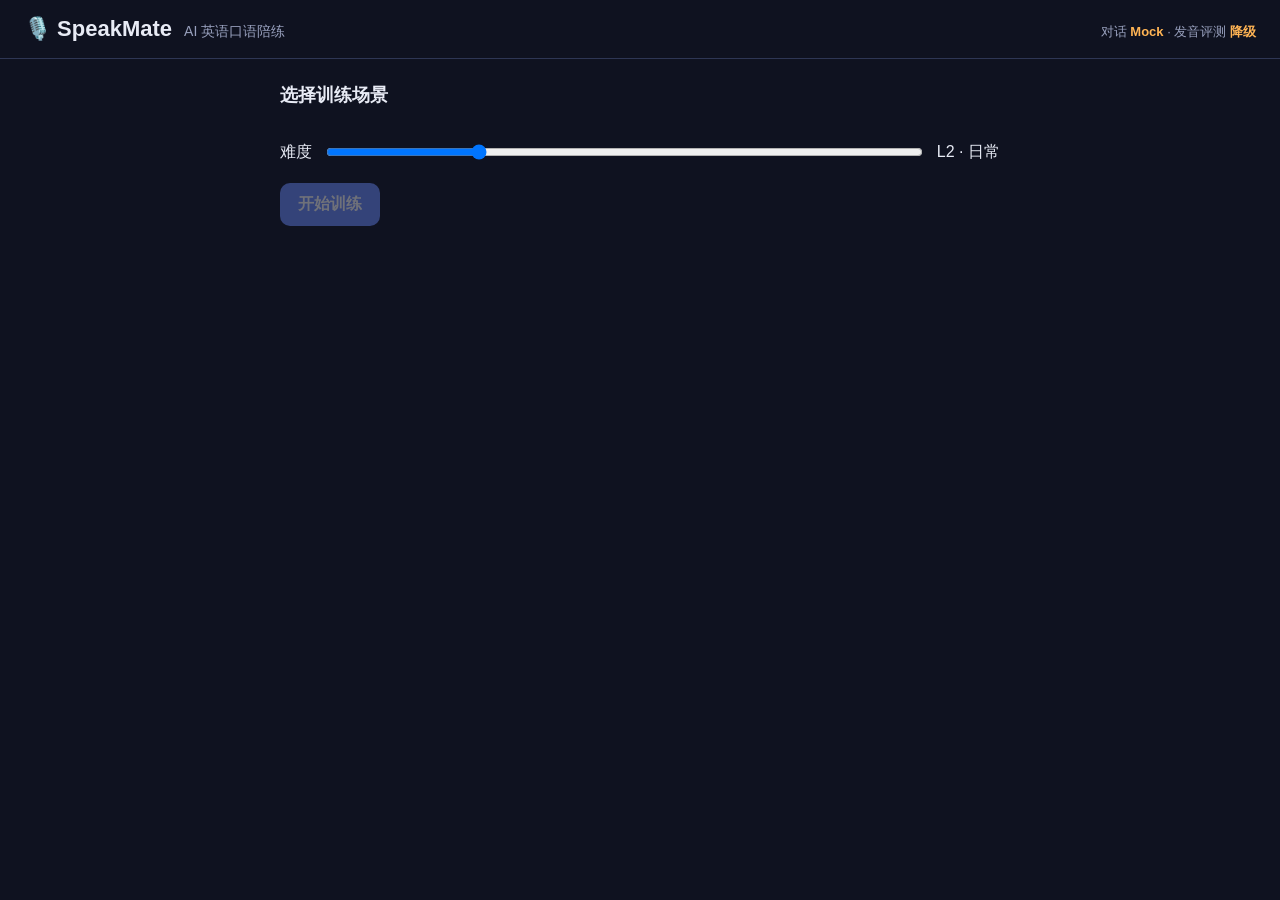
==== templates/index.html @ 8f320116 "功能: SPA 前端(选场景→语音对话→反馈→总结) - 单页:场景卡片 + 难度,按住说话(Web Speech API ASR + MediaRecorder) - 流式渲染 AI 回复并自动播放" ====
<!DOCTYPE html>
<html lang="zh">
<head>
  <meta charset="utf-8">
  <meta name="viewport" content="width=device-width, initial-scale=1">
  <title>SpeakMate — AI 英语口语陪练</title>
  <link rel="stylesheet" href="/static/style.css">
</head>
<body>
  <header>
    <h1>🎙️ SpeakMate</h1>
    <span class="tagline">AI 英语口语陪练</span>
    <span id="status" class="status"></span>
  </header>

  <!-- 1. 选场景 -->
  <section id="setup" class="panel">
    <h2>选择训练场景</h2>
    <div id="scenarioList" class="scenario-grid"></div>
    <div class="difficulty">
      <label>难度</label>
      <input type="range" id="difficulty" min="1" max="5" value="2">
      <span id="difficultyLabel">L2 · 日常</span>
    </div>
    <button id="startBtn" class="primary" disabled>开始训练</button>
  </section>

  <!-- 2. 对话 -->
  <section id="chat" class="panel hidden">
    <div class="chat-head">
      <span id="chatScenario"></span>
      <button id="endBtn" class="ghost">结束 · 课后总结</button>
    </div>
    <div id="messages" class="messages"></div>
    <div class="mic-bar">
      <button id="micBtn" class="mic">按住说话</button>
      <span id="micHint" class="hint">用 Chrome 打开,首次需允许麦克风</span>
    </div>
  </section>

  <!-- 3. 课后总结 -->
  <section id="summary" class="panel hidden">
    <h2>📊 课后总结</h2>
    <div id="summaryBody"></div>
    <button id="restartBtn" class="primary">再练一次</button>
  </section>

  <script src="/static/app.js"></script>
</body>
</html>
---- static/style.css ----
:root {
  --bg: #0f1220; --panel: #1a1f33; --card: #232a44; --accent: #6c8cff;
  --accent2: #46d39a; --text: #e8ebf5; --muted: #98a0bd; --warn: #ffb454;
  --bad: #ff6b6b; --line: #2e3654;
}
* { box-sizing: border-box; }
body {
  margin: 0; background: var(--bg); color: var(--text);
  font-family: -apple-system, "Segoe UI", "PingFang SC", Roboto, sans-serif;
}
header {
  display: flex; align-items: baseline; gap: 12px; padding: 16px 24px;
  border-bottom: 1px solid var(--line);
}
header h1 { margin: 0; font-size: 22px; }
.tagline { color: var(--muted); font-size: 14px; }
.status { margin-left: auto; font-size: 13px; color: var(--muted); }
.status .ok { color: var(--accent2); }
.status .off { color: var(--warn); }

.panel { max-width: 760px; margin: 24px auto; padding: 0 20px; }
.hidden { display: none; }
h2 { font-size: 18px; }

.scenario-grid {
  display: grid; grid-template-columns: repeat(auto-fill, minmax(220px, 1fr));
  gap: 12px;
}
.scenario {
  background: var(--card); border: 2px solid transparent; border-radius: 12px;
  padding: 14px; cursor: pointer; transition: border-color .15s;
}
.scenario:hover { border-color: var(--line); }
.scenario.sel { border-color: var(--accent); }
.scenario .name { font-weight: 600; margin-bottom: 6px; }
.scenario .goal { font-size: 13px; color: var(--muted); line-height: 1.5; }

.difficulty { display: flex; align-items: center; gap: 12px; margin: 20px 0; }
.difficulty input { flex: 1; }

button {
  font: inherit; border: none; border-radius: 10px; padding: 11px 18px;
  cursor: pointer;
}
button.primary { background: var(--accent); color: #fff; font-weight: 600; }
button.primary:disabled { opacity: .4; cursor: not-allowed; }
button.ghost { background: transparent; color: var(--muted); border: 1px solid var(--line); }
button.mic {
  background: var(--accent2); color: #06281c; font-weight: 700; font-size: 16px;
  padding: 16px 40px; border-radius: 40px; user-select: none;
}
button.mic.rec { background: var(--bad); color: #fff; animation: pulse 1s infinite; }
@keyframes pulse { 50% { opacity: .65; } }

.chat-head { display: flex; align-items: center; margin-bottom: 12px; }
.chat-head span { font-weight: 600; }
.chat-head button { margin-left: auto; }

.messages { min-height: 50vh; display: flex; flex-direction: column; gap: 14px; }
.bubble { max-width: 80%; padding: 10px 14px; border-radius: 14px; line-height: 1.5; }
.bubble.ai { background: var(--card); align-self: flex-start; border-bottom-left-radius: 4px; }
.bubble.me { background: var(--accent); color: #fff; align-self: flex-end; border-bottom-right-radius: 4px; }

.feedback { align-self: flex-end; max-width: 80%; font-size: 13px; }
.card {
  background: var(--panel); border: 1px solid var(--line); border-radius: 10px;
  padding: 10px 12px; margin-top: 6px;
}
.card .lbl { color: var(--muted); font-size: 12px; }
.score-row { display: flex; gap: 14px; flex-wrap: wrap; margin-top: 4px; }
.score { font-weight: 700; }
.score .n { font-size: 18px; }
.degraded { color: var(--warn); font-size: 12px; }
.fix { margin-top: 4px; }
.fix .old { color: var(--bad); text-decoration: line-through; }
.fix .new { color: var(--accent2); }

.mic-bar { display: flex; flex-direction: column; align-items: center; gap: 8px; margin-top: 20px; }
.hint { color: var(--muted); font-size: 12px; }

.bars { display: flex; flex-direction: column; gap: 8px; margin: 14px 0; }
.bar-row { display: flex; align-items: center; gap: 10px; font-size: 14px; }
.bar-row .k { width: 110px; color: var(--muted); }
.bar { flex: 1; height: 10px; background: var(--card); border-radius: 6px; overflow: hidden; }
.bar > i { display: block; height: 100%; background: linear-gradient(90deg, var(--accent), var(--accent2)); }
.bar-row .v { width: 42px; text-align: right; }
.na { color: var(--muted); font-style: italic; }
ul.tight { margin: 6px 0; padding-left: 20px; line-height: 1.7; }
.advice { background: var(--card); border-radius: 10px; padding: 12px; line-height: 1.6; }
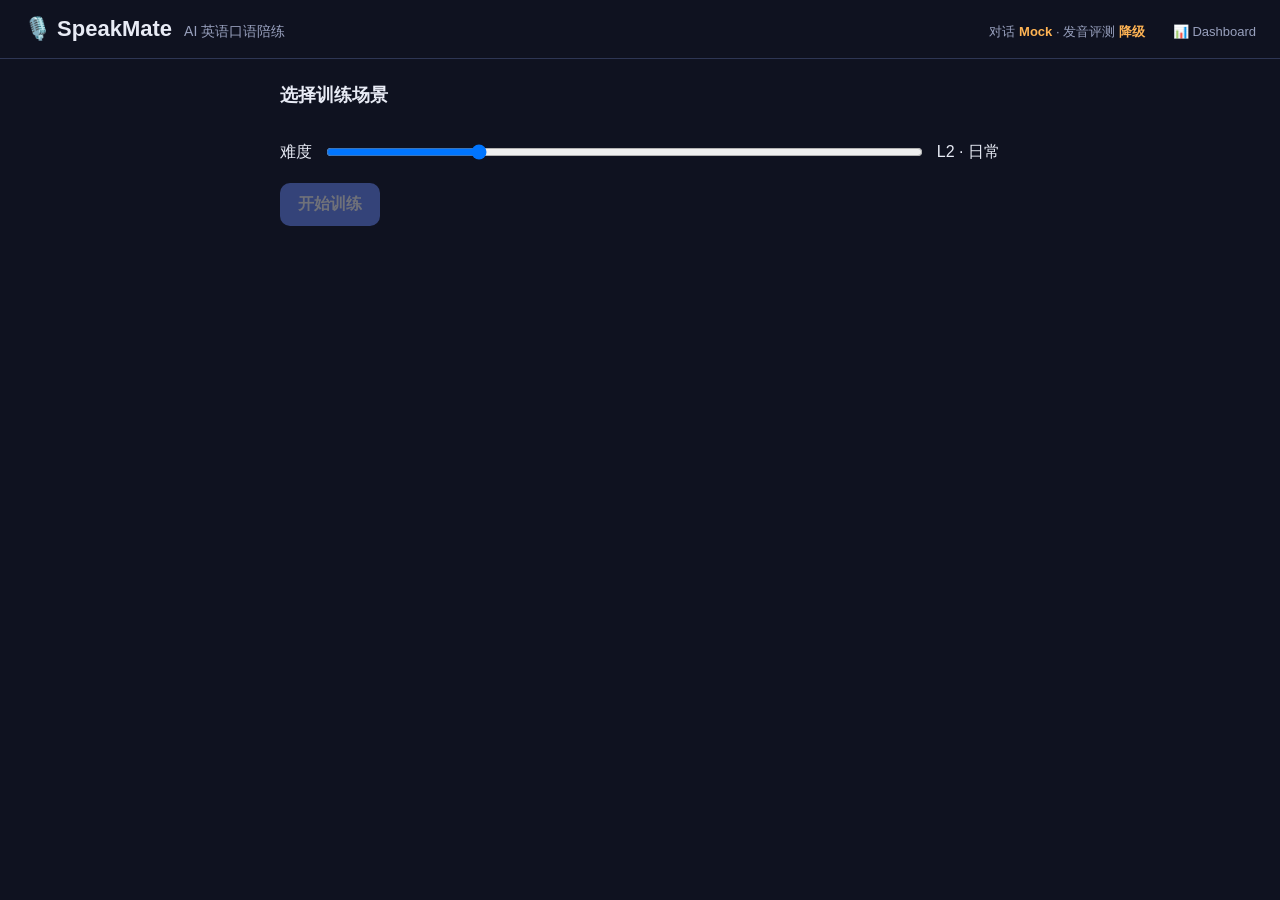
==== commit 69102359: "功能: Dashboard 页面与聚合(纯 SVG,无图表库) - dashboard.py:练习量/时长/打卡/六维/成长曲线/场景覆盖/错误分布 - 六维雷达 + 成长折线用手绘 SVG,离线可用" ====
--- a/templates/index.html
+++ b/templates/index.html
@@ -11,6 +11,7 @@
     <h1>🎙️ SpeakMate</h1>
     <span class="tagline">AI 英语口语陪练</span>
     <span id="status" class="status"></span>
+    <a class="status" href="/dashboard" style="margin-left:16px">📊 Dashboard</a>
   </header>
 
   <!-- 1. 选场景 -->
--- a/static/style.css
+++ b/static/style.css
@@ -85,5 +85,19 @@
 .bar > i { display: block; height: 100%; background: linear-gradient(90deg, var(--accent), var(--accent2)); }
 .bar-row .v { width: 42px; text-align: right; }
 .na { color: var(--muted); font-style: italic; }
+
+/* Dashboard */
+a.status { text-decoration: none; }
+.stat-grid { display: grid; grid-template-columns: repeat(4, 1fr); gap: 12px; }
+.stat { background: var(--card); border-radius: 12px; padding: 16px; text-align: center; }
+.stat .sv { font-size: 26px; font-weight: 700; color: var(--accent2); }
+.stat .sk { color: var(--muted); font-size: 13px; margin-top: 4px; }
+.dash-row { display: grid; grid-template-columns: 1fr 1fr; gap: 16px; margin-top: 16px; }
+.dash-card { background: var(--panel); border: 1px solid var(--line); border-radius: 12px; padding: 16px; }
+.dash-card h3 { margin: 0 0 10px; font-size: 15px; }
+@media (max-width: 640px) {
+  .stat-grid { grid-template-columns: repeat(2, 1fr); }
+  .dash-row { grid-template-columns: 1fr; }
+}
 ul.tight { margin: 6px 0; padding-left: 20px; line-height: 1.7; }
 .advice { background: var(--card); border-radius: 10px; padding: 12px; line-height: 1.6; }
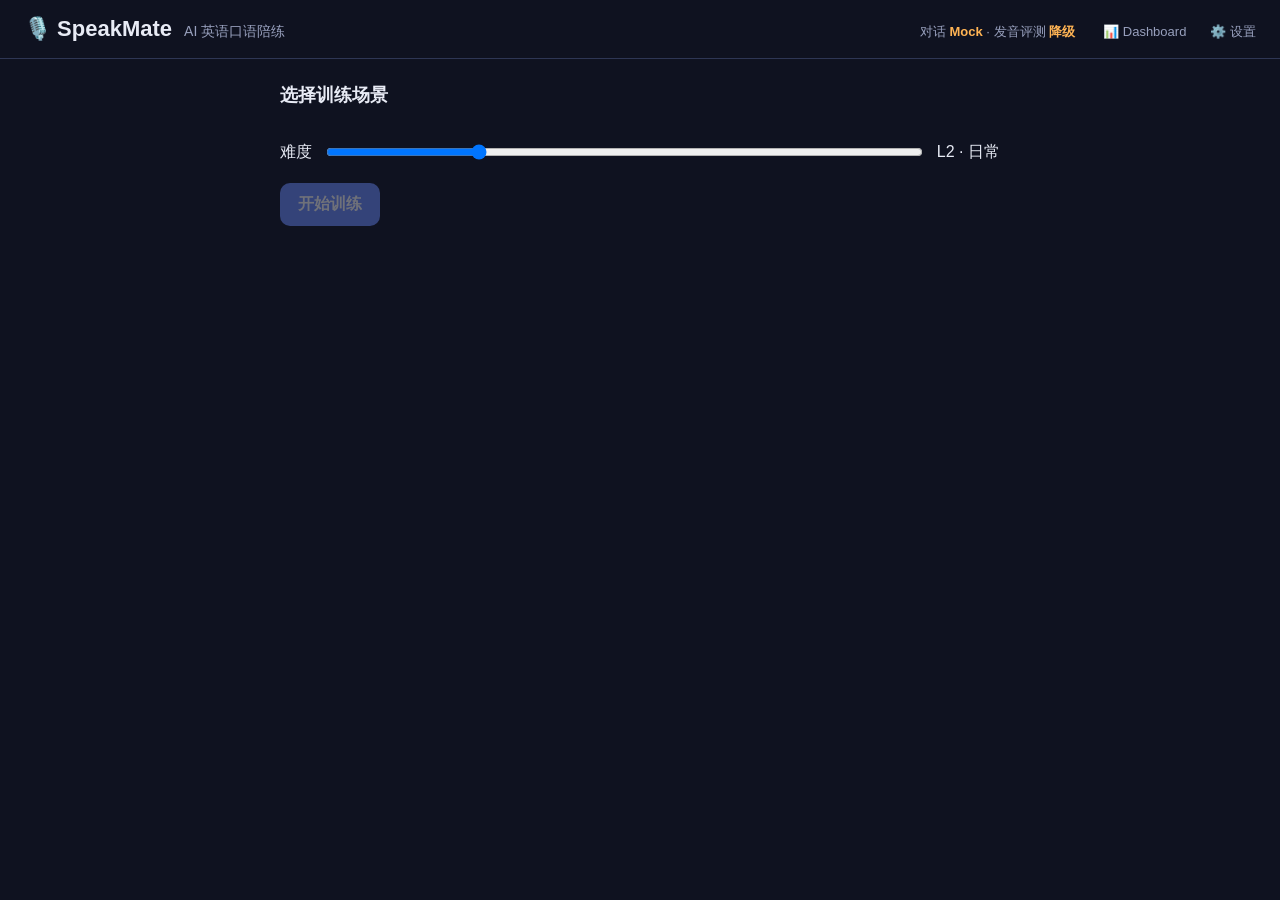
==== commit b3eedaf9: "功能: 设置页与接口(配置/测试自己的 Key) - /settings 页面 + GET/POST /api/settings:回显打码、保存即 apply_overrides+reload 热生效" ====
--- a/templates/index.html
+++ b/templates/index.html
@@ -12,6 +12,7 @@
     <span class="tagline">AI 英语口语陪练</span>
     <span id="status" class="status"></span>
     <a class="status" href="/dashboard" style="margin-left:16px">📊 Dashboard</a>
+    <a class="status" href="/settings" style="margin-left:12px">⚙️ 设置</a>
   </header>
 
   <!-- 1. 选场景 -->
--- a/static/style.css
+++ b/static/style.css
@@ -99,5 +99,21 @@
   .stat-grid { grid-template-columns: repeat(2, 1fr); }
   .dash-row { grid-template-columns: 1fr; }
 }
+
+/* Settings */
+.set-form { display: flex; flex-direction: column; gap: 16px; margin: 18px 0; }
+.set-row label { display: block; font-size: 14px; margin-bottom: 6px; }
+.set-input { display: flex; gap: 8px; align-items: center; }
+.set-input input {
+  flex: 1; background: var(--card); border: 1px solid var(--line); color: var(--text);
+  border-radius: 8px; padding: 10px 12px; font: inherit;
+}
+.src { font-size: 11px; padding: 1px 8px; border-radius: 10px; margin-left: 6px; }
+.src.user { background: rgba(70,211,154,.18); color: var(--accent2); }
+.src.env { background: rgba(108,140,255,.18); color: var(--accent); }
+.src.none { background: rgba(152,160,189,.15); color: var(--muted); }
+.set-actions { display: flex; gap: 10px; margin: 8px 0 16px; }
+button.link { background: none; color: var(--muted); border: none; padding: 4px 8px; text-decoration: underline; }
+.test-row { padding: 4px 0; font-size: 14px; }
 ul.tight { margin: 6px 0; padding-left: 20px; line-height: 1.7; }
 .advice { background: var(--card); border-radius: 10px; padding: 12px; line-height: 1.6; }
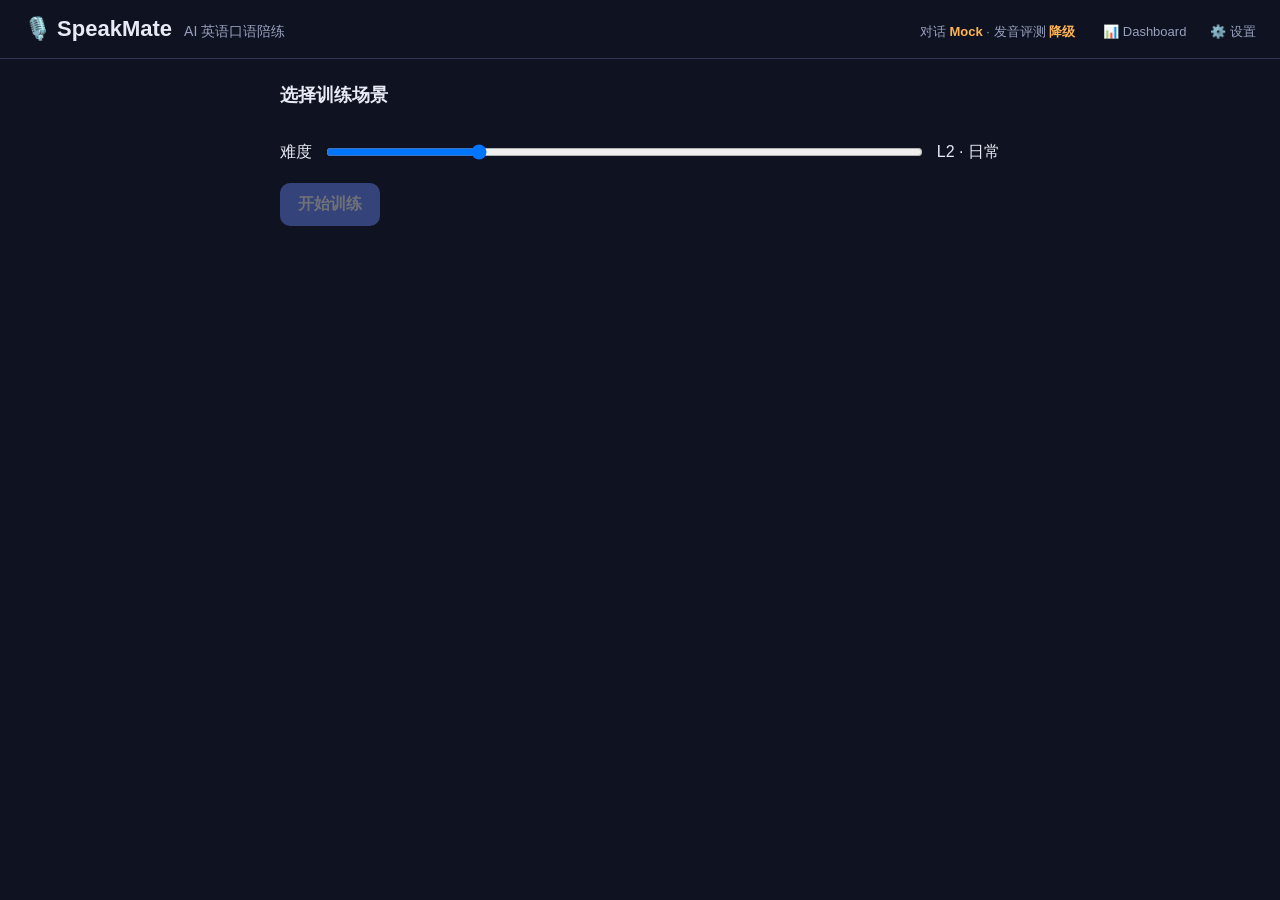
==== commit 3028c218: "功能: 前端浏览器检测 + 百炼兜底切换 - Safari/Firefox 无 Web Speech 时默认走服务端百炼;Chrome/Edge 给「用百炼识别」开关 - 服务端模式复用已有录音 bl" ====
--- a/templates/index.html
+++ b/templates/index.html
@@ -35,8 +35,11 @@
     </div>
     <div id="messages" class="messages"></div>
     <div class="mic-bar">
+      <label id="asrToggleWrap" class="asr-toggle hidden">
+        <input type="checkbox" id="asrToggle"> 用百炼识别(更准 · 跨浏览器)
+      </label>
       <button id="micBtn" class="mic">按住说话</button>
-      <span id="micHint" class="hint">用 Chrome 打开,首次需允许麦克风</span>
+      <span id="micHint" class="hint">首次需允许麦克风</span>
     </div>
   </section>
 
--- a/static/style.css
+++ b/static/style.css
@@ -77,6 +77,7 @@
 
 .mic-bar { display: flex; flex-direction: column; align-items: center; gap: 8px; margin-top: 20px; }
 .hint { color: var(--muted); font-size: 12px; }
+.asr-toggle { color: var(--muted); font-size: 13px; display: flex; align-items: center; gap: 6px; cursor: pointer; }
 
 .bars { display: flex; flex-direction: column; gap: 8px; margin: 14px 0; }
 .bar-row { display: flex; align-items: center; gap: 10px; font-size: 14px; }
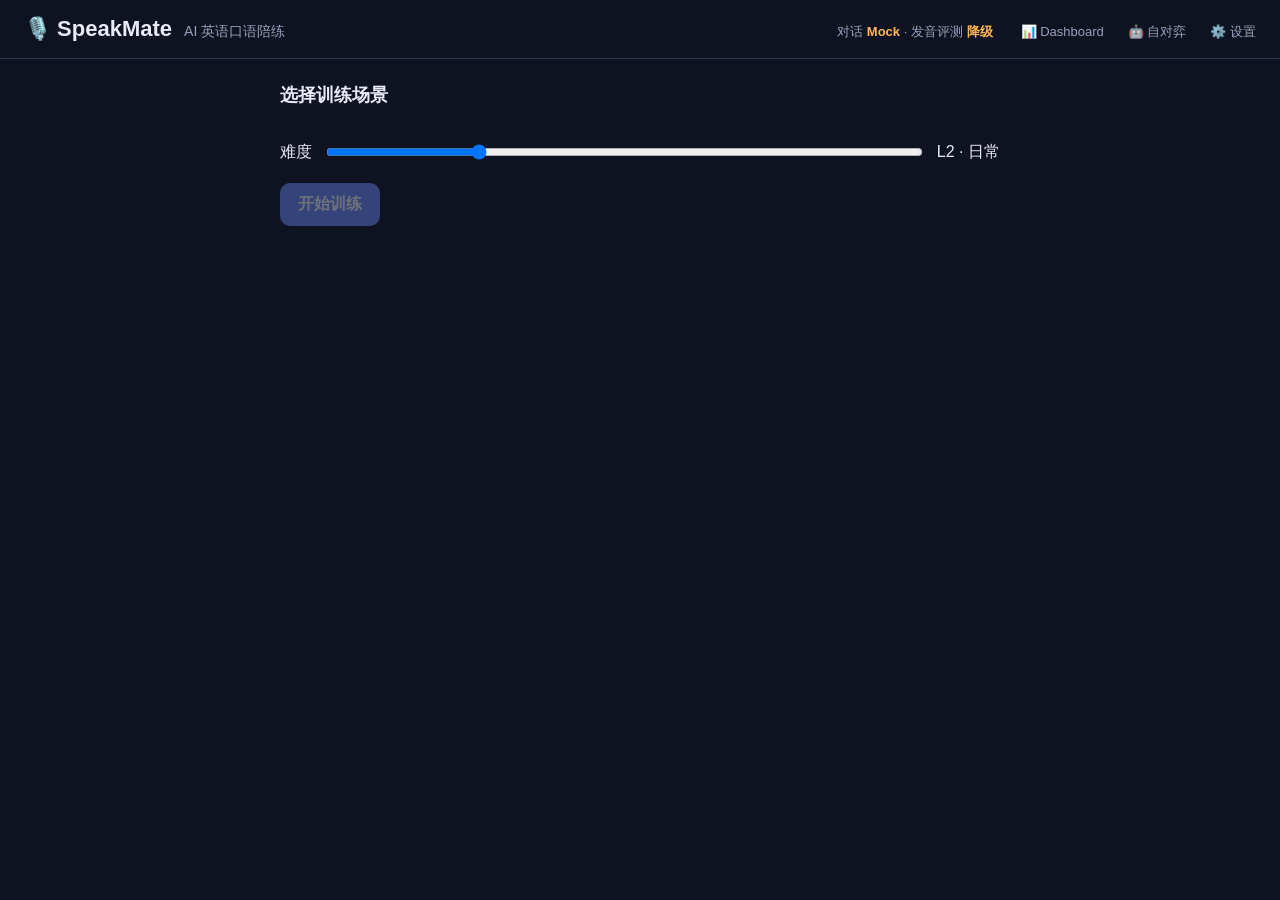
==== commit 775076fc: "功能: 自对弈 Web 演示页(SSE 实时观看) - /selfplay 页 + GET /api/selfplay(SSE):选场景/难度/轮数/学习者级别,实时渲染   考官—学习者对话、纠错卡" ====
--- a/templates/index.html
+++ b/templates/index.html
@@ -12,6 +12,7 @@
     <span class="tagline">AI 英语口语陪练</span>
     <span id="status" class="status"></span>
     <a class="status" href="/dashboard" style="margin-left:16px">📊 Dashboard</a>
+    <a class="status" href="/selfplay" style="margin-left:12px">🤖 自对弈</a>
     <a class="status" href="/settings" style="margin-left:12px">⚙️ 设置</a>
   </header>
 
--- a/static/style.css
+++ b/static/style.css
@@ -116,5 +116,14 @@
 .set-actions { display: flex; gap: 10px; margin: 8px 0 16px; }
 button.link { background: none; color: var(--muted); border: none; padding: 4px 8px; text-decoration: underline; }
 .test-row { padding: 4px 0; font-size: 14px; }
+
+/* Self-play */
+.sp-controls { display: flex; flex-wrap: wrap; gap: 14px; align-items: center; margin-bottom: 12px; }
+.sp-controls label { font-size: 14px; color: var(--muted); display: flex; align-items: center; gap: 6px; }
+.sp-controls select, .sp-controls input {
+  background: var(--card); border: 1px solid var(--line); color: var(--text);
+  border-radius: 8px; padding: 7px 10px; font: inherit;
+}
+.sp-controls input[type=number] { width: 64px; }
 ul.tight { margin: 6px 0; padding-left: 20px; line-height: 1.7; }
 .advice { background: var(--card); border-radius: 10px; padding: 12px; line-height: 1.6; }
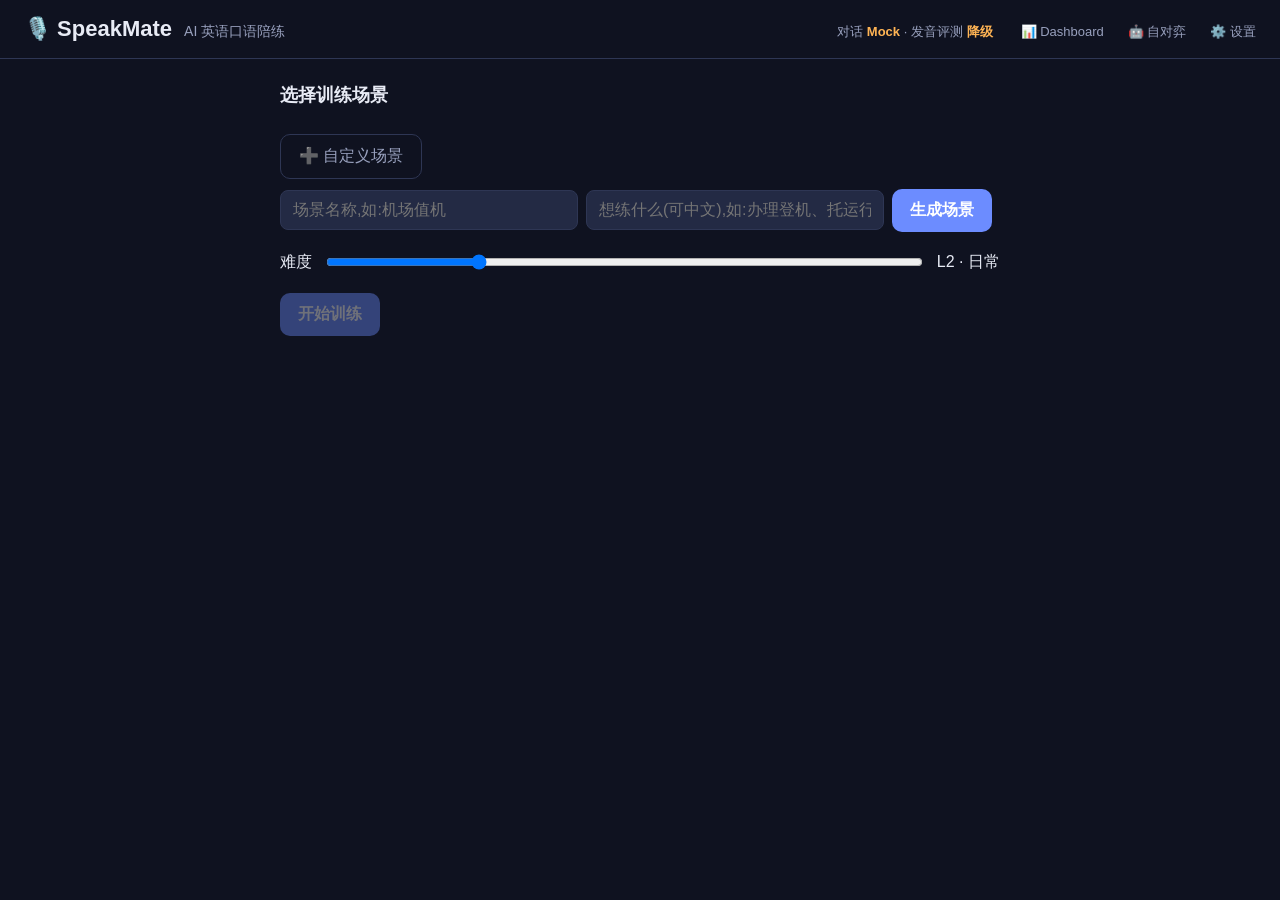
==== commit a2628be6: "功能: 自定义场景(前端) - 首页「➕ 自定义场景」表单:名称 + 想练什么(可中文)→ 生成并自动选中 - 自定义场景卡片带删除按钮;列表实时刷新  Co-Authored-By: Claude " ====
--- a/templates/index.html
+++ b/templates/index.html
@@ -20,6 +20,15 @@
   <section id="setup" class="panel">
     <h2>选择训练场景</h2>
     <div id="scenarioList" class="scenario-grid"></div>
+
+    <button id="addScenarioBtn" class="ghost" style="margin-top:12px">➕ 自定义场景</button>
+    <div id="addScenarioForm" class="cs-form hidden">
+      <input id="csName" placeholder="场景名称,如:机场值机">
+      <input id="csDesc" placeholder="想练什么(可中文),如:办理登机、托运行李、问登机口">
+      <button id="csSubmit" class="primary">生成场景</button>
+      <span id="csHint" class="hint"></span>
+    </div>
+
     <div class="difficulty">
       <label>难度</label>
       <input type="range" id="difficulty" min="1" max="5" value="2">
--- a/static/style.css
+++ b/static/style.css
@@ -32,8 +32,19 @@
 }
 .scenario:hover { border-color: var(--line); }
 .scenario.sel { border-color: var(--accent); }
+.scenario { position: relative; }
 .scenario .name { font-weight: 600; margin-bottom: 6px; }
 .scenario .goal { font-size: 13px; color: var(--muted); line-height: 1.5; }
+.cs-del {
+  position: absolute; top: 6px; right: 6px; background: transparent;
+  color: var(--muted); border: none; padding: 2px 6px; font-size: 13px;
+}
+.cs-del:hover { color: var(--bad); }
+.cs-form { display: flex; flex-wrap: wrap; gap: 8px; margin-top: 10px; align-items: center; }
+.cs-form input {
+  flex: 1; min-width: 200px; background: var(--card); border: 1px solid var(--line);
+  color: var(--text); border-radius: 8px; padding: 10px 12px; font: inherit;
+}
 
 .difficulty { display: flex; align-items: center; gap: 12px; margin: 20px 0; }
 .difficulty input { flex: 1; }
